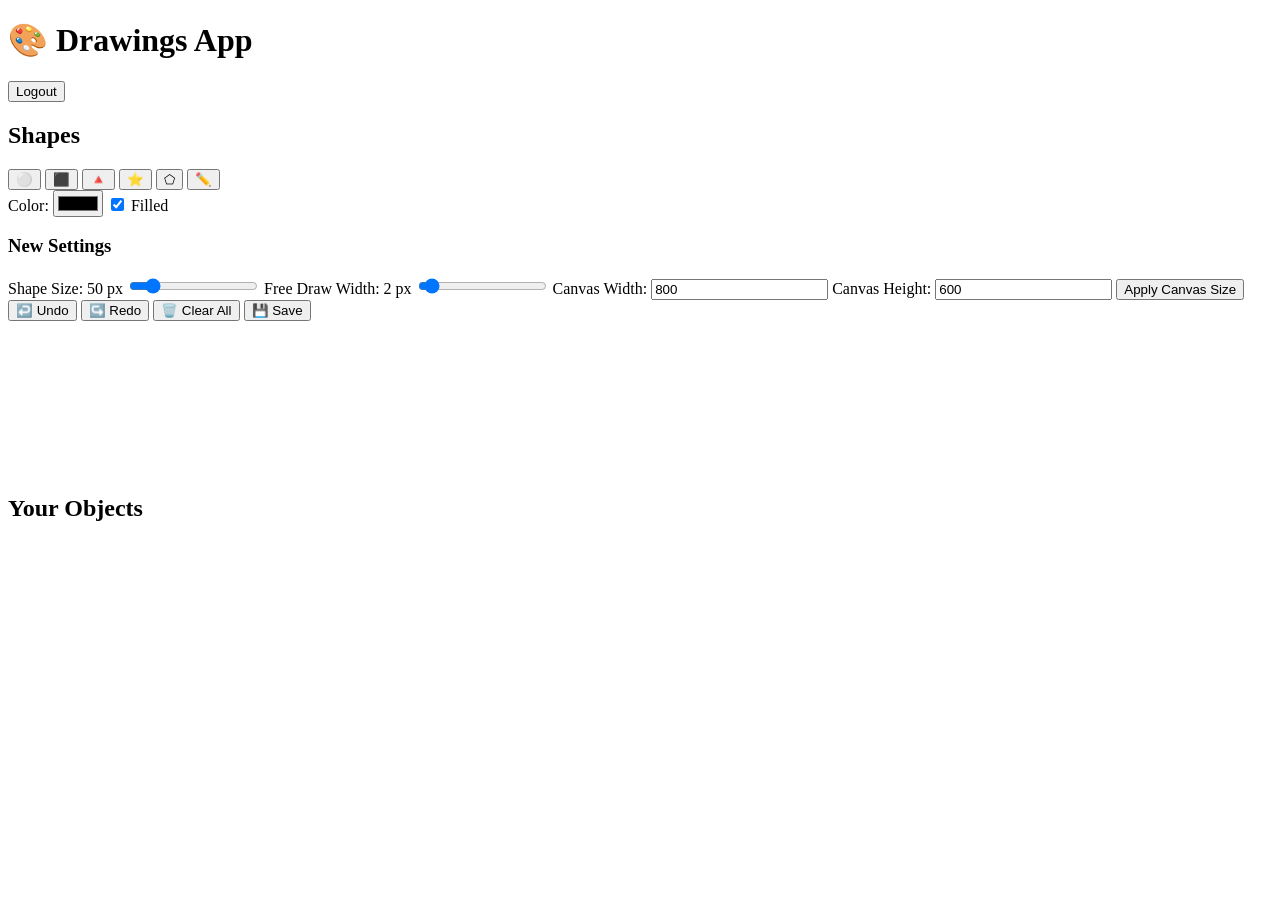
==== src/main/resources/templates/canvas.html @ 93cc2b41 "Add templates placeholders and static js and css" ====
<!DOCTYPE html>
<html lang="en">
<head>
    <meta charset="UTF-8">
    <meta name="viewport" content="width=device-width, initial-scale=1.0">
    <title>My Canvas - Drawings App</title>

    <link rel="stylesheet" href="/css/canvas.css">
    <link rel="stylesheet" href="/css/commons.css">
</head>
<body>
<header>
    <h1>🎨 Drawings App</h1>

    <div class="user-info">
        <form action="/logout" method="post" style="display:inline;">
            <button type="submit">Logout</button>
        </form>
    </div>
</header>

<main>
    <aside class="sidebar">
        <h2>Shapes</h2>

        <div class="shapes">
            <button class="shape-btn" data-shape="circle">⚪</button>
            <button class="shape-btn" data-shape="square">⬛</button>
            <button class="shape-btn" data-shape="triangle">🔺</button>
            <button class="shape-btn" data-shape="star7">⭐</button>
            <button class="shape-btn" data-shape="polygon">⬠</button>
            <button class="shape-btn" data-shape="free">✏️</button>
        </div>

        <div class="options">
            <label>Color:</label>
            <input type="color" id="colorPicker" value="#000000">

            <label class="switch">
                <input type="checkbox" id="fillToggle" checked>
                <span class="slider"></span>
            </label>
            <span id="fillLabel">Filled</span>
        </div>

        <h3>New Settings</h3>

        <label>
            Shape Size: <span id="shapeSizeLabel">50</span> px
        </label>
        <input type="range" id="shapeSize" min="10" max="300" value="50">

        <label>
            Free Draw Width: <span id="freeWidthLabel">2</span> px
        </label>
        <input type="range" id="freeWidth" min="1" max="20" value="2">

        <label>Canvas Width:</label>
        <input type="number" id="canvasWidth" value="800">

        <label>Canvas Height:</label>
        <input type="number" id="canvasHeight" value="600">

        <button id="applyCanvasSize">Apply Canvas Size</button>

        <div class="actions">
            <button id="undoBtn">↩️ Undo</button>
            <button id="redoBtn">↪️ Redo</button>
            <button id="clearBtn">🗑️ Clear All</button>
            <button id="saveBtn">💾 Save</button>
        </div>
    </aside>

    <section class="canvas-container">
        <canvas id="drawingCanvas"></canvas>
    </section>

    <aside class="object-history">
        <h2>Your Objects</h2>
        <ul id="objectList"></ul>
    </aside>
</main>

<script src="/js/canvas.js"></script>
</body>
</html>
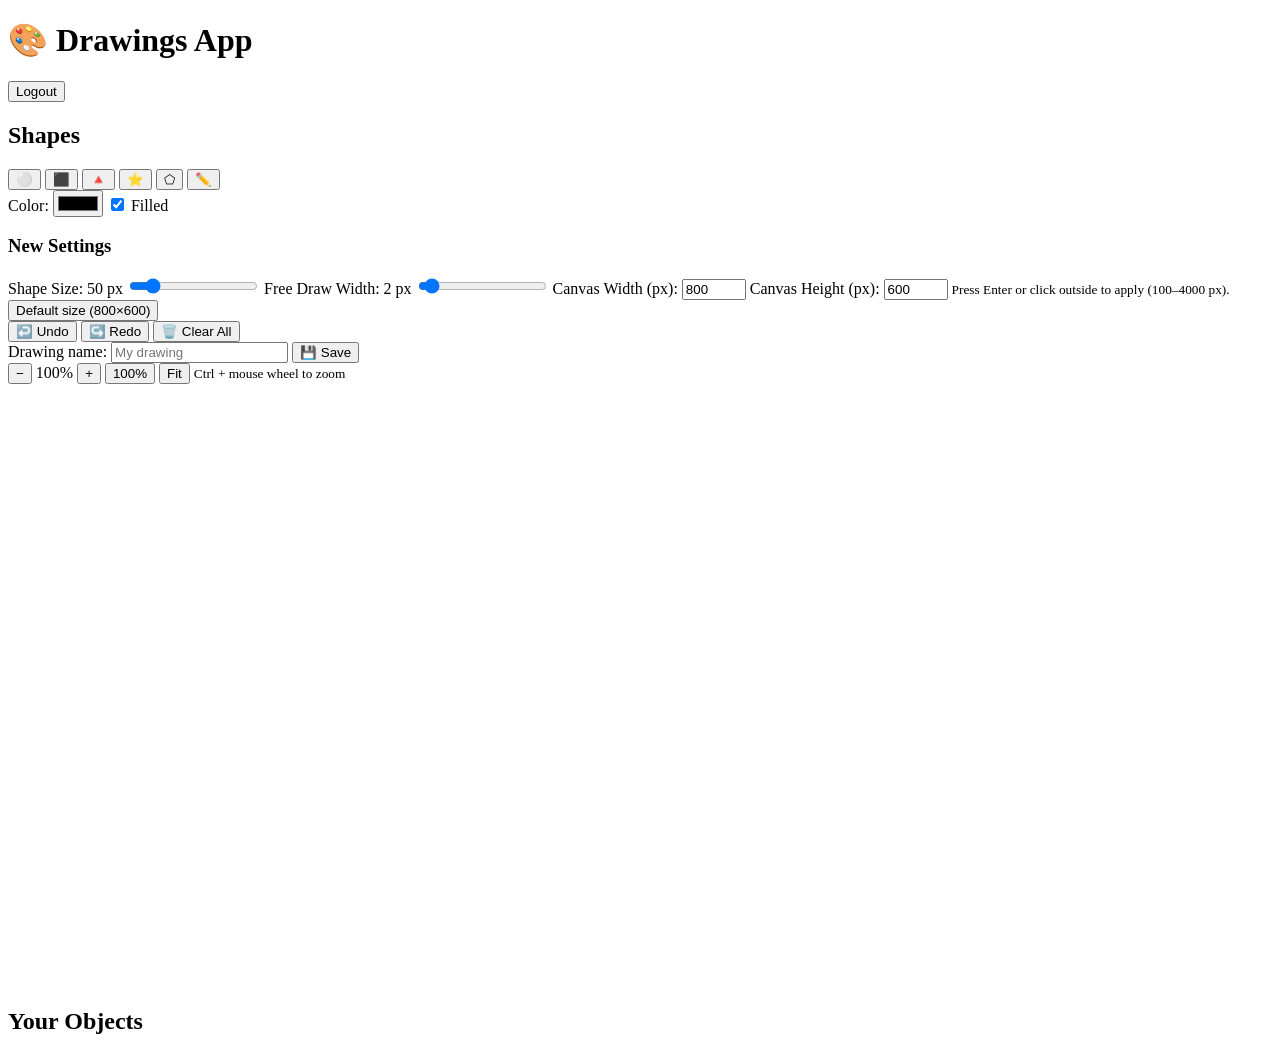
==== commit 5c778b41: "Fix frontend drawing issue and manage partially drawings in backend" ====
--- a/src/main/resources/templates/canvas.html
+++ b/src/main/resources/templates/canvas.html
@@ -1,42 +1,59 @@
 <!DOCTYPE html>
-<html lang="en">
+<html lang="en" xmlns:th="http://www.thymeleaf.org">
 <head>
     <meta charset="UTF-8">
     <meta name="viewport" content="width=device-width, initial-scale=1.0">
     <title>My Canvas - Drawings App</title>
 
-    <link rel="stylesheet" href="/css/canvas.css">
-    <link rel="stylesheet" href="/css/commons.css">
+    <link rel="icon" type="image/x-icon" th:href="@{/favicon.ico}">
+    <link rel="stylesheet" th:href="@{/css/canvas.css}">
+    <link rel="stylesheet" th:href="@{/css/commons.css}">
 </head>
 <body>
+
 <header>
     <h1>🎨 Drawings App</h1>
 
     <div class="user-info">
-        <form action="/logout" method="post" style="display:inline;">
+        <form th:action="@{/logout}" method="post">
             <button type="submit">Logout</button>
         </form>
     </div>
 </header>
+
+<!-- In-app messages. The backend can fill data-initial-message
+     (e.g. th:attr="data-initial-message=${message},data-initial-type=${messageType}") -->
+<div id="appMessage" class="app-message" role="status" aria-live="polite" hidden></div>
 
 <main>
     <aside class="sidebar">
         <h2>Shapes</h2>
 
         <div class="shapes">
-            <button class="shape-btn" data-shape="circle">⚪</button>
-            <button class="shape-btn" data-shape="square">⬛</button>
-            <button class="shape-btn" data-shape="triangle">🔺</button>
-            <button class="shape-btn" data-shape="star7">⭐</button>
-            <button class="shape-btn" data-shape="polygon">⬠</button>
-            <button class="shape-btn" data-shape="free">✏️</button>
+            <button type="button" class="shape-btn"
+                    data-shape="circle" aria-label="Circle">⚪</button>
+            <button type="button" class="shape-btn"
+                    data-shape="square" aria-label="Square">⬛</button>
+            <button type="button" class="shape-btn"
+                    data-shape="triangle" aria-label="Triangle">🔺</button>
+            <button type="button" class="shape-btn"
+                    data-shape="star7" aria-label="Star">⭐</button>
+            <button type="button" class="shape-btn"
+                    data-shape="polygon" aria-label="Polygon">⬠</button>
+            <button type="button" class="shape-btn"
+                    data-shape="free" aria-label="Free drawing">✏️</button>
+        </div>
+
+        <div id="polygonOptions" hidden>
+            <label for="polygonSides">Polygon sides:</label>
+            <input type="number" id="polygonSides" value="5" min="3" max="50" step="1">
         </div>
 
         <div class="options">
-            <label>Color:</label>
+            <label for="colorPicker">Color:</label>
             <input type="color" id="colorPicker" value="#000000">
 
-            <label class="switch">
+            <label class="switch" for="fillToggle">
                 <input type="checkbox" id="fillToggle" checked>
                 <span class="slider"></span>
             </label>
@@ -45,34 +62,62 @@
 
         <h3>New Settings</h3>
 
-        <label>
+        <label for="shapeSize">
             Shape Size: <span id="shapeSizeLabel">50</span> px
         </label>
         <input type="range" id="shapeSize" min="10" max="300" value="50">
 
-        <label>
+        <label for="freeWidth">
             Free Draw Width: <span id="freeWidthLabel">2</span> px
         </label>
         <input type="range" id="freeWidth" min="1" max="20" value="2">
 
-        <label>Canvas Width:</label>
-        <input type="number" id="canvasWidth" value="800">
+        <label for="canvasWidth">Canvas Width (px):</label>
+        <input type="number" id="canvasWidth" value="800" min="100" max="4000" step="1">
 
-        <label>Canvas Height:</label>
-        <input type="number" id="canvasHeight" value="600">
+        <label for="canvasHeight">Canvas Height (px):</label>
+        <input type="number" id="canvasHeight" value="600" min="100" max="4000" step="1">
 
-        <button id="applyCanvasSize">Apply Canvas Size</button>
+        <small class="hint">Press Enter or click outside to apply (100–4000 px).</small>
+
+        <button type="button" id="resetCanvasSize">Default size (800×600)</button>
 
         <div class="actions">
-            <button id="undoBtn">↩️ Undo</button>
-            <button id="redoBtn">↪️ Redo</button>
-            <button id="clearBtn">🗑️ Clear All</button>
-            <button id="saveBtn">💾 Save</button>
+            <button type="button" id="undoBtn">↩️ Undo</button>
+            <button type="button" id="redoBtn">↪️ Redo</button>
+            <button type="button" id="clearBtn">🗑️ Clear All</button>
+
+            <form id="saveForm" th:action="@{/canvas/save}" method="post" novalidate>
+                <label for="drawingName">Drawing name:</label>
+                <input type="text"
+                       id="drawingName"
+                       name="drawingName"
+                       placeholder="My drawing">
+
+                <input type="hidden" id="drawingData" name="drawingData">
+
+                <button type="submit" id="saveBtn">💾 Save</button>
+            </form>
         </div>
     </aside>
 
-    <section class="canvas-container">
-        <canvas id="drawingCanvas"></canvas>
+    <section class="canvas-area">
+        <div class="zoom-bar" role="group" aria-label="Zoom">
+            <button type="button" id="zoomOutBtn" title="Zoom out" aria-label="Zoom out">−</button>
+            <span id="zoomLabel" class="zoom-label">100%</span>
+            <button type="button" id="zoomInBtn" title="Zoom in" aria-label="Zoom in">+</button>
+            <button type="button" id="zoomResetBtn" title="Actual size">100%</button>
+            <button type="button" id="zoomFitBtn" title="Fit to window">Fit</button>
+            <small class="hint">Ctrl + mouse wheel to zoom</small>
+        </div>
+
+        <div class="canvas-container" id="canvasContainer">
+            <div class="canvas-frame">
+                <canvas id="drawingCanvas" width="800" height="600">
+                    Your browser does not support the canvas element.
+                </canvas>
+            </div>
+        </div>
     </section>
 
     <aside class="object-history">
@@ -81,6 +126,6 @@
     </aside>
 </main>
 
-<script src="/js/canvas.js"></script>
+<script th:src="@{/js/canvas.js}"></script>
 </body>
 </html>
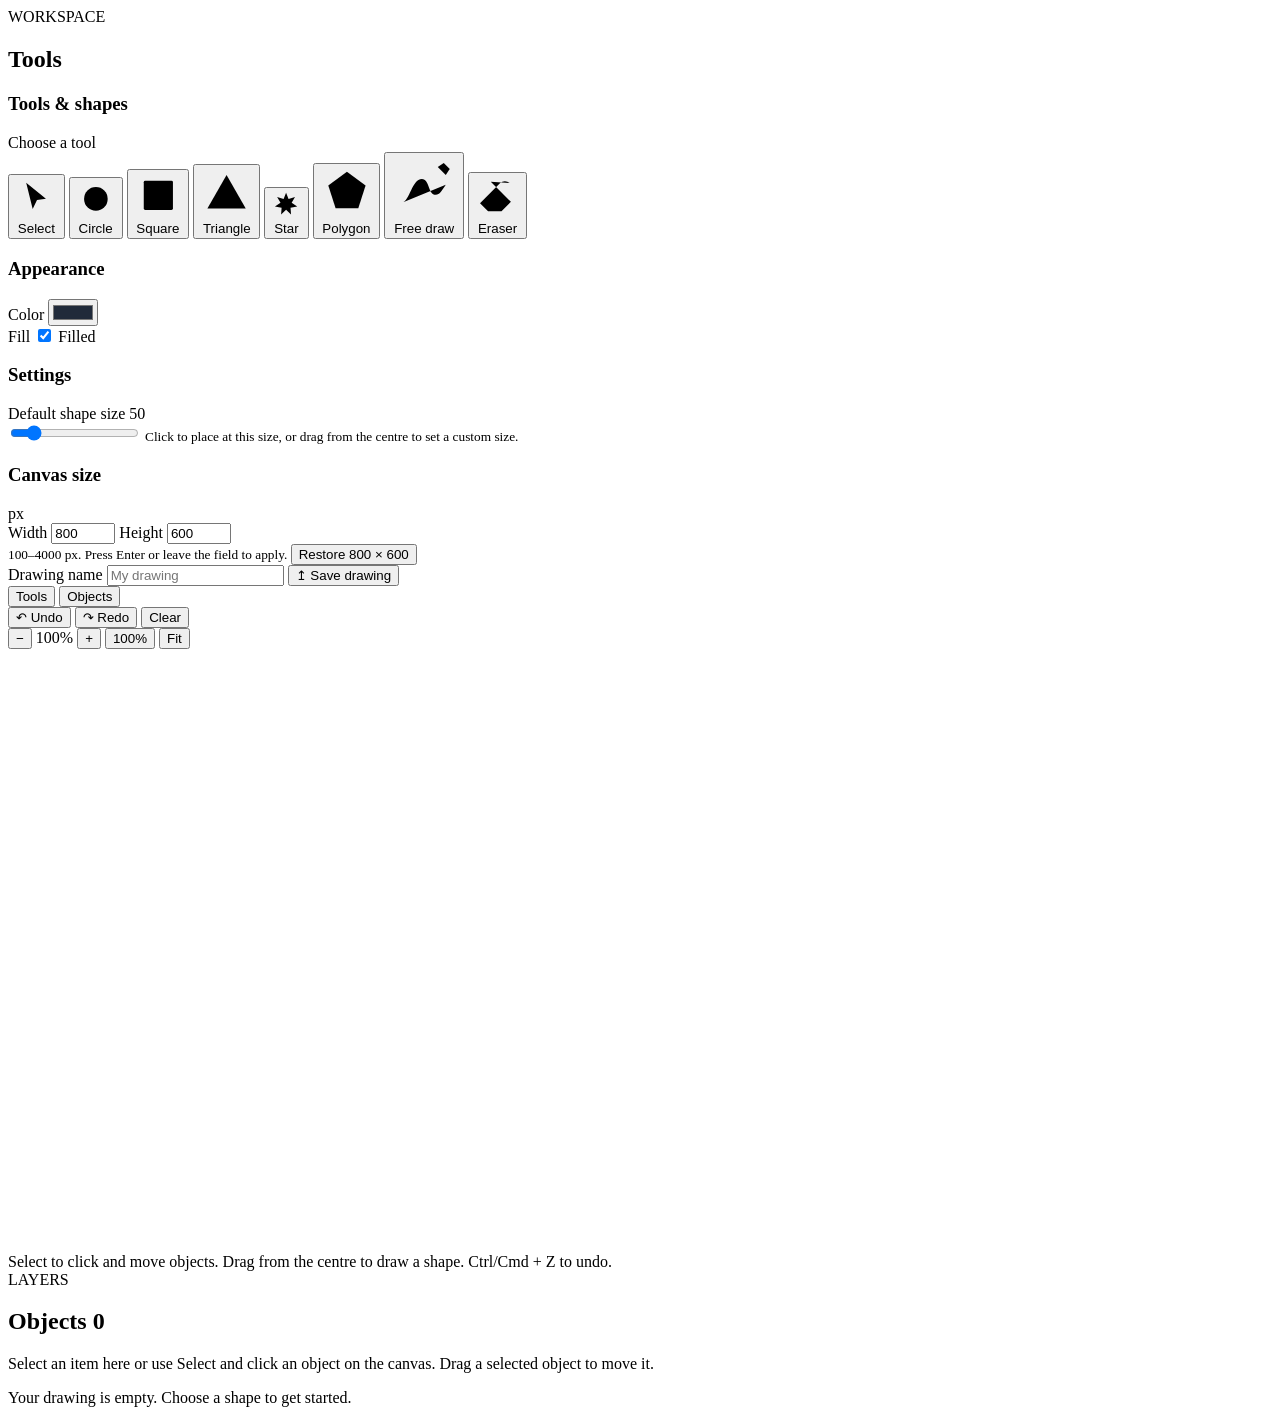
==== commit 77308e59: "Change styles to look more professional and refactor services" ====
--- a/src/main/resources/templates/canvas.html
+++ b/src/main/resources/templates/canvas.html
@@ -3,129 +3,617 @@
 <head>
     <meta charset="UTF-8">
     <meta name="viewport" content="width=device-width, initial-scale=1.0">
-    <title>My Canvas - Drawings App</title>
+    <meta name="theme-color" content="#17243a">
+
+    <title>Canvas Studio - Drawings App</title>
 
     <link rel="icon" type="image/x-icon" th:href="@{/favicon.ico}">
-    <link rel="stylesheet" th:href="@{/css/canvas.css}">
-    <link rel="stylesheet" th:href="@{/css/commons.css}">
+
+    <link rel="stylesheet" th:href="@{/css/commons.css(v=${#dates.createNow().time})}">
+    <link rel="stylesheet" th:href="@{/css/canvas.css(v=${#dates.createNow().time})}">
+    <link rel="stylesheet" th:href="@{/css/app-navbar.css(v=${#dates.createNow().time})}">
 </head>
+
 <body>
 
-<header>
-    <h1>🎨 Drawings App</h1>
-
-    <div class="user-info">
-        <form th:action="@{/logout}" method="post">
-            <button type="submit">Logout</button>
-        </form>
-    </div>
-</header>
-
-<!-- In-app messages. The backend can fill data-initial-message
-     (e.g. th:attr="data-initial-message=${message},data-initial-type=${messageType}") -->
-<div id="appMessage" class="app-message" role="status" aria-live="polite" hidden></div>
-
-<main>
-    <aside class="sidebar">
-        <h2>Shapes</h2>
-
-        <div class="shapes">
-            <button type="button" class="shape-btn"
-                    data-shape="circle" aria-label="Circle">⚪</button>
-            <button type="button" class="shape-btn"
-                    data-shape="square" aria-label="Square">⬛</button>
-            <button type="button" class="shape-btn"
-                    data-shape="triangle" aria-label="Triangle">🔺</button>
-            <button type="button" class="shape-btn"
-                    data-shape="star7" aria-label="Star">⭐</button>
-            <button type="button" class="shape-btn"
-                    data-shape="polygon" aria-label="Polygon">⬠</button>
-            <button type="button" class="shape-btn"
-                    data-shape="free" aria-label="Free drawing">✏️</button>
+<header th:replace="~{fragments/navbar :: navbar('canvas')}"></header>
+
+
+<div id="appMessage"
+     class="app-message"
+     role="status"
+     aria-live="polite"
+     hidden
+     th:attr="data-initial-message=${message},data-initial-type=${messageType}">
+</div>
+
+
+<main class="workspace">
+
+    <!-- ============================================
+         LEFT PANEL: TOOLS
+    ============================================= -->
+
+    <aside id="toolsPanel"
+           class="side-panel tools-panel"
+           aria-label="Drawing tools">
+
+        <div class="panel-heading">
+            <div>
+                <span class="eyebrow">WORKSPACE</span>
+                <h2>Tools</h2>
+            </div>
         </div>
 
-        <div id="polygonOptions" hidden>
-            <label for="polygonSides">Polygon sides:</label>
-            <input type="number" id="polygonSides" value="5" min="3" max="50" step="1">
-        </div>
-
-        <div class="options">
-            <label for="colorPicker">Color:</label>
-            <input type="color" id="colorPicker" value="#000000">
-
-            <label class="switch" for="fillToggle">
-                <input type="checkbox" id="fillToggle" checked>
-                <span class="slider"></span>
-            </label>
-            <span id="fillLabel">Filled</span>
-        </div>
-
-        <h3>New Settings</h3>
-
-        <label for="shapeSize">
-            Shape Size: <span id="shapeSizeLabel">50</span> px
-        </label>
-        <input type="range" id="shapeSize" min="10" max="300" value="50">
-
-        <label for="freeWidth">
-            Free Draw Width: <span id="freeWidthLabel">2</span> px
-        </label>
-        <input type="range" id="freeWidth" min="1" max="20" value="2">
-
-        <label for="canvasWidth">Canvas Width (px):</label>
-        <input type="number" id="canvasWidth" value="800" min="100" max="4000" step="1">
-
-        <label for="canvasHeight">Canvas Height (px):</label>
-        <input type="number" id="canvasHeight" value="600" min="100" max="4000" step="1">
-
-        <small class="hint">Press Enter or click outside to apply (100–4000 px).</small>
-
-        <button type="button" id="resetCanvasSize">Default size (800×600)</button>
-
-        <div class="actions">
-            <button type="button" id="undoBtn">↩️ Undo</button>
-            <button type="button" id="redoBtn">↪️ Redo</button>
-            <button type="button" id="clearBtn">🗑️ Clear All</button>
-
-            <form id="saveForm" th:action="@{/canvas/save}" method="post" novalidate>
-                <label for="drawingName">Drawing name:</label>
+
+        <section class="panel-section shape-section"
+                 aria-labelledby="toolsHeading">
+
+            <div class="section-heading">
+                <h3 id="toolsHeading">Tools & shapes</h3>
+                <span class="section-caption">Choose a tool</span>
+            </div>
+
+
+            <div class="shapes"
+                 role="group"
+                 aria-label="Drawing tools">
+
+                <button type="button"
+                        class="shape-btn"
+                        data-shape="select"
+                        aria-label="Select and move"
+                        aria-pressed="true"
+                        title="Select and move">
+
+                    <svg viewBox="0 0 32 32" aria-hidden="true">
+                        <path d="M8 4.5 23.5 17l-7 1.1-3.4 7.1L8 4.5Z"></path>
+                    </svg>
+
+                    <span>Select</span>
+                </button>
+
+
+                <button type="button"
+                        class="shape-btn"
+                        data-shape="circle"
+                        aria-label="Circle"
+                        aria-pressed="false"
+                        title="Circle">
+
+                    <svg viewBox="0 0 32 32" aria-hidden="true">
+                        <circle cx="16" cy="16" r="10"></circle>
+                    </svg>
+
+                    <span>Circle</span>
+                </button>
+
+
+                <button type="button"
+                        class="shape-btn"
+                        data-shape="square"
+                        aria-label="Square"
+                        aria-pressed="false"
+                        title="Square">
+
+                    <svg viewBox="0 0 32 32" aria-hidden="true">
+                        <rect x="6" y="6" width="20" height="20" rx="1"></rect>
+                    </svg>
+
+                    <span>Square</span>
+                </button>
+
+
+                <button type="button"
+                        class="shape-btn"
+                        data-shape="triangle"
+                        aria-label="Triangle"
+                        aria-pressed="false"
+                        title="Triangle">
+
+                    <svg viewBox="0 0 32 32" aria-hidden="true">
+                        <path d="M16 5 28 26H4Z"></path>
+                    </svg>
+
+                    <span>Triangle</span>
+                </button>
+
+
+                <button type="button"
+                        class="shape-btn"
+                        data-shape="star7"
+                        aria-label="Seven-pointed star"
+                        aria-pressed="false"
+                        title="Seven-pointed star">
+
+                    <svg viewBox="0 0 32 32" aria-hidden="true">
+                        <polygon points="
+                            16,3
+                            18.82,10.14
+                            26.16,7.89
+                            22.34,14.55
+                            28.67,18.89
+                            21.08,20.05
+                            21.64,27.71
+                            16,22.5
+                            10.36,27.71
+                            10.92,20.05
+                            3.33,18.89
+                            9.66,14.55
+                            5.84,7.89
+                            13.18,10.14
+                        "></polygon>
+                    </svg>
+
+                    <span>Star</span>
+                </button>
+
+
+                <button type="button"
+                        class="shape-btn"
+                        data-shape="polygon"
+                        aria-label="Polygon"
+                        aria-pressed="false"
+                        title="Polygon">
+
+                    <svg viewBox="0 0 32 32" aria-hidden="true">
+                        <polygon points="16,3.5 27.5,12 23,26 9,26 4.5,12"></polygon>
+                    </svg>
+
+                    <span>Polygon</span>
+                </button>
+
+
+                <button type="button"
+                        class="shape-btn"
+                        data-shape="free"
+                        aria-label="Free drawing"
+                        aria-pressed="false"
+                        title="Free drawing">
+
+                    <svg viewBox="0 0 32 32" aria-hidden="true">
+                        <path d="M5 24c4-1 5-12 10-12 4 0 3 8 7 8 2 0 3-2 5-5"></path>
+                        <path d="m23 6 3-2 3 3-2 3"></path>
+                    </svg>
+
+                    <span>Free draw</span>
+                </button>
+
+
+                <button type="button"
+                        class="shape-btn"
+                        data-shape="eraser"
+                        aria-label="Eraser"
+                        aria-pressed="false"
+                        title="Eraser">
+
+                    <svg viewBox="0 0 32 32" aria-hidden="true">
+                        <path d="m11 5 15 15-7 7H9L3 21 18 6a5 5 0 0 1 7 0"></path>
+                        <path d="m9 15 10 10M18 27h11"></path>
+                    </svg>
+
+                    <span>Eraser</span>
+                </button>
+
+            </div>
+
+
+            <div id="polygonOptions" class="sub-control" hidden>
+                <label for="polygonSides">Number of sides</label>
+
+                <input type="number"
+                       id="polygonSides"
+                       value="5"
+                       min="3"
+                       max="50"
+                       step="1">
+            </div>
+
+
+            <div id="starOptions" class="sub-control" hidden>
+                <label for="starPoints">Number of points</label>
+
+                <input type="number"
+                       id="starPoints"
+                       value="7"
+                       min="3"
+                       max="20"
+                       step="1">
+            </div>
+
+        </section>
+
+
+        <!-- APPEARANCE -->
+
+        <section class="panel-section"
+                 aria-labelledby="appearanceHeading">
+
+            <div class="section-heading">
+                <h3 id="appearanceHeading">Appearance</h3>
+            </div>
+
+            <div class="color-control" id="colorControls">
+                <label for="colorPicker">Color</label>
+
+                <input type="color"
+                       id="colorPicker"
+                       value="#202a3a"
+                       aria-label="Drawing color">
+            </div>
+
+
+            <div class="fill-control" id="fillControls">
+
+                <span class="control-label">Fill</span>
+
+                <label class="switch" for="fillToggle">
+                    <input type="checkbox" id="fillToggle" checked>
+                    <span class="switch-track"></span>
+                </label>
+
+                <span id="fillLabel" class="fill-state">Filled</span>
+
+            </div>
+
+        </section>
+
+
+        <!-- SETTINGS -->
+
+        <section class="panel-section"
+                 aria-labelledby="settingsHeading">
+
+            <div class="section-heading">
+                <h3 id="settingsHeading">Settings</h3>
+            </div>
+
+
+            <div class="range-control" id="shapeSizeControls">
+
+                <div class="range-heading">
+                    <label for="shapeSize">Default shape size</label>
+                    <output id="shapeSizeLabel" for="shapeSize">50</output>
+                </div>
+
+                <input type="range"
+                       id="shapeSize"
+                       min="10"
+                       max="300"
+                       value="50">
+
+                <small class="hint">
+                    Click to place at this size, or drag from the centre
+                    to set a custom size.
+                </small>
+
+            </div>
+
+
+            <div class="range-control" id="freeWidthControls" hidden>
+
+                <div class="range-heading">
+                    <label for="freeWidth" id="freeWidthTitle">Stroke width</label>
+                    <output id="freeWidthLabel" for="freeWidth">2</output>
+                </div>
+
+                <input type="range"
+                       id="freeWidth"
+                       min="1"
+                       max="80"
+                       value="2">
+
+            </div>
+
+
+            <div class="dimensions-control">
+
+                <div class="section-heading compact-heading">
+                    <h3>Canvas size</h3>
+                    <span>px</span>
+                </div>
+
+                <div class="dimension-fields">
+
+                    <label for="canvasWidth">
+                        Width
+
+                        <input type="number"
+                               id="canvasWidth"
+                               value="800"
+                               min="100"
+                               max="4000"
+                               step="1">
+                    </label>
+
+                    <label for="canvasHeight">
+                        Height
+
+                        <input type="number"
+                               id="canvasHeight"
+                               value="600"
+                               min="100"
+                               max="4000"
+                               step="1">
+                    </label>
+
+                </div>
+
+                <small class="hint">
+                    100–4000 px. Press Enter or leave the field to apply.
+                </small>
+
+                <button type="button"
+                        id="resetCanvasSize"
+                        class="secondary-button full-button">
+                    Restore 800 × 600
+                </button>
+
+            </div>
+
+        </section>
+
+
+        <!-- SAVE -->
+
+        <section class="panel-section save-section"
+                 aria-label="Save drawing">
+
+            <form id="saveForm"
+                  th:action="@{/canvas/save}"
+                  method="post"
+                  novalidate>
+
+                <label for="drawingName">Drawing name</label>
+
                 <input type="text"
                        id="drawingName"
                        name="drawingName"
                        placeholder="My drawing">
 
-                <input type="hidden" id="drawingData" name="drawingData">
-
-                <button type="submit" id="saveBtn">💾 Save</button>
+                <input type="hidden"
+                       id="drawingData"
+                       name="drawingData">
+
+                <input type="hidden"
+                       id="savedCanvasWidth"
+                       name="canvasWidth">
+
+                <input type="hidden"
+                       id="savedCanvasHeight"
+                       name="canvasHeight">
+
+                <button type="submit"
+                        id="saveBtn"
+                        class="save-button">
+
+                    <span aria-hidden="true">↥</span>
+                    Save drawing
+
+                </button>
+
             </form>
+
+        </section>
+
+    </aside>
+
+
+    <!-- ============================================
+         CENTRE: CANVAS
+    ============================================= -->
+
+    <section class="canvas-area"
+             aria-label="Canvas workspace">
+
+        <div class="canvas-toolbar">
+
+
+            <!-- PANEL VISIBILITY -->
+
+            <div class="toolbar-group workspace-panel-actions"
+                 role="group"
+                 aria-label="Workspace panels">
+
+                <button type="button"
+                        id="toggleToolsPanel"
+                        class="toolbar-button"
+                        aria-controls="toolsPanel"
+                        aria-expanded="true"
+                        title="Show or hide tools">
+                    Tools
+                </button>
+
+                <button type="button"
+                        id="toggleObjectsPanel"
+                        class="toolbar-button"
+                        aria-controls="objectsPanel"
+                        aria-expanded="true"
+                        title="Show or hide objects">
+                    Objects
+                </button>
+
+                <span class="toolbar-divider" aria-hidden="true"></span>
+
+            </div>
+
+
+            <!-- UNDO / REDO -->
+
+            <div class="toolbar-group history-actions"
+                 role="group"
+                 aria-label="Edit history">
+
+                <button type="button"
+                        id="undoBtn"
+                        class="toolbar-button"
+                        title="Undo (Ctrl+Z)"
+                        aria-label="Undo">
+                    ↶ <span>Undo</span>
+                </button>
+
+                <button type="button"
+                        id="redoBtn"
+                        class="toolbar-button"
+                        title="Redo (Ctrl+Y)"
+                        aria-label="Redo">
+                    ↷ <span>Redo</span>
+                </button>
+
+                <span class="toolbar-divider" aria-hidden="true"></span>
+
+                <button type="button"
+                        id="clearBtn"
+                        class="toolbar-button danger-button"
+                        title="Clear canvas">
+                    Clear
+                </button>
+
+            </div>
+
+
+            <!-- ZOOM -->
+
+            <div class="toolbar-group zoom-controls"
+                 role="group"
+                 aria-label="Zoom controls">
+
+                <button type="button"
+                        id="zoomOutBtn"
+                        class="zoom-button"
+                        title="Zoom out"
+                        aria-label="Zoom out">
+                    −
+                </button>
+
+                <span id="zoomLabel" class="zoom-label">100%</span>
+
+                <button type="button"
+                        id="zoomInBtn"
+                        class="zoom-button"
+                        title="Zoom in"
+                        aria-label="Zoom in">
+                    +
+                </button>
+
+                <span class="toolbar-divider" aria-hidden="true"></span>
+
+                <button type="button"
+                        id="zoomResetBtn"
+                        class="toolbar-button">
+                    100%
+                </button>
+
+                <button type="button"
+                        id="zoomFitBtn"
+                        class="toolbar-button">
+                    Fit
+                </button>
+
+            </div>
+
         </div>
+
+
+        <div class="canvas-container" id="canvasContainer">
+
+            <div class="canvas-frame">
+
+                <canvas id="drawingCanvas"
+                        width="800"
+                        height="600">
+
+                    Your browser does not support the canvas element.
+
+                </canvas>
+
+            </div>
+
+        </div>
+
+
+        <div class="canvas-hint">
+            Select to click and move objects. Drag from the centre to draw a shape.
+            Ctrl/Cmd + Z to undo.
+        </div>
+
+    </section>
+
+
+    <!-- ============================================
+         RIGHT: OBJECTS AND PROPERTIES
+    ============================================= -->
+
+    <aside id="objectsPanel"
+           class="side-panel object-history"
+           aria-label="Drawing objects and properties">
+
+        <div class="panel-heading object-panel-heading">
+            <div>
+                <span class="eyebrow">LAYERS</span>
+
+                <h2>
+                    Objects
+                    <span id="objectCount" class="object-count">0</span>
+                </h2>
+            </div>
+        </div>
+
+
+        <p class="panel-description">
+            Select an item here or use Select and click an object on the canvas.
+            Drag a selected object to move it.
+        </p>
+
+
+        <ul id="objectList" aria-live="polite"></ul>
+
+
+        <p class="empty-state" id="emptyObjectsHint">
+            Your drawing is empty. Choose a shape to get started.
+        </p>
+
+
+        <section id="selectedObjectEditor"
+                 class="selected-object-editor"
+                 aria-label="Selected object properties"
+                 hidden>
+
+            <div class="editor-heading">
+
+                <div>
+                    <span class="eyebrow">PROPERTIES</span>
+                    <h3 id="selectedObjectTitle">Selected object</h3>
+                </div>
+
+                <button type="button"
+                        id="clearSelectionBtn"
+                        class="clear-selection-button"
+                        title="Deselect object"
+                        aria-label="Deselect object">
+                    ×
+                </button>
+
+            </div>
+
+            <div id="selectedObjectFields"
+                 class="selected-object-fields">
+            </div>
+
+            <p class="editor-hint">
+                Changes are applied to the selected object.
+                Drag it on the canvas to move it.
+            </p>
+
+        </section>
+
     </aside>
 
-    <section class="canvas-area">
-        <div class="zoom-bar" role="group" aria-label="Zoom">
-            <button type="button" id="zoomOutBtn" title="Zoom out" aria-label="Zoom out">−</button>
-            <span id="zoomLabel" class="zoom-label">100%</span>
-            <button type="button" id="zoomInBtn" title="Zoom in" aria-label="Zoom in">+</button>
-            <button type="button" id="zoomResetBtn" title="Actual size">100%</button>
-            <button type="button" id="zoomFitBtn" title="Fit to window">Fit</button>
-            <small class="hint">Ctrl + mouse wheel to zoom</small>
-        </div>
-
-        <div class="canvas-container" id="canvasContainer">
-            <div class="canvas-frame">
-                <canvas id="drawingCanvas" width="800" height="600">
-                    Your browser does not support the canvas element.
-                </canvas>
-            </div>
-        </div>
-    </section>
-
-    <aside class="object-history">
-        <h2>Your Objects</h2>
-        <ul id="objectList"></ul>
-    </aside>
 </main>
 
-<script th:src="@{/js/canvas.js}"></script>
+
+<script th:src="@{/js/navbar.js(v=${#dates.createNow().time})}" defer></script>
+<script th:src="@{/js/canvas.js(v=${#dates.createNow().time})}"></script>
+
 </body>
 </html>
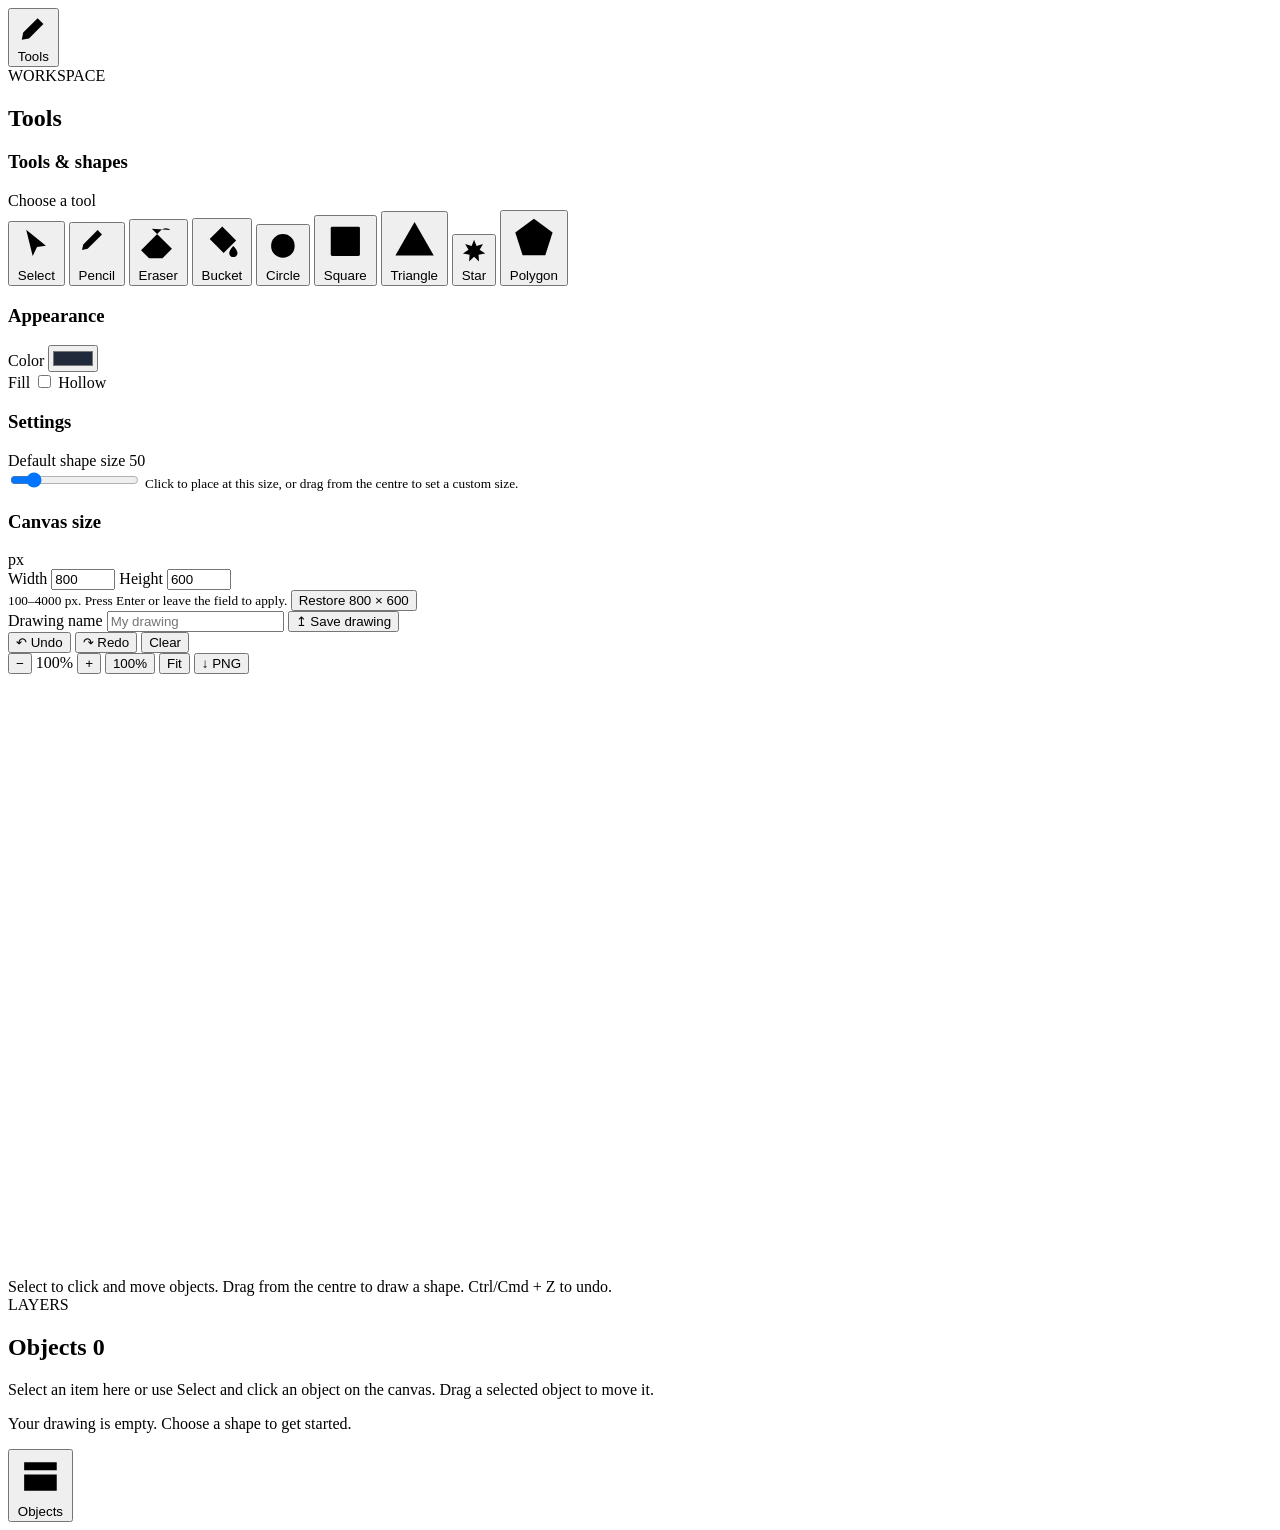
==== commit bd3b09b3: "Add theme button, refactor canvas.js into modules" ====
--- a/src/main/resources/templates/canvas.html
+++ b/src/main/resources/templates/canvas.html
@@ -11,13 +11,13 @@
 
     <link rel="stylesheet" th:href="@{/css/commons.css(v=${#dates.createNow().time})}">
     <link rel="stylesheet" th:href="@{/css/canvas.css(v=${#dates.createNow().time})}">
+    <link rel="stylesheet" th:href="@{/css/canvas-workspace-overrides.css(v=${#dates.createNow().time})}">
     <link rel="stylesheet" th:href="@{/css/app-navbar.css(v=${#dates.createNow().time})}">
 </head>
 
 <body>
 
 <header th:replace="~{fragments/navbar :: navbar('canvas')}"></header>
-
 
 <div id="appMessage"
      class="app-message"
@@ -30,9 +30,30 @@
 
 <main class="workspace">
 
-    <!-- ============================================
-         LEFT PANEL: TOOLS
-    ============================================= -->
+    <!-- LEFT WORKSPACE RAIL -->
+
+    <nav class="workspace-rail workspace-rail-left"
+         aria-label="Workspace navigation">
+
+        <button type="button"
+                id="toggleToolsPanel"
+                class="workspace-rail-button active"
+                aria-controls="toolsPanel"
+                aria-expanded="true"
+                aria-label="Hide tools"
+                title="Tools">
+
+            <svg viewBox="0 0 24 24" aria-hidden="true">
+                <path d="m4 20 5-1 10-10-4-4L5 15l-1 5ZM13.5 6.5l4 4M3 4h6M3 8h3M3 12h3"></path>
+            </svg>
+
+            <span>Tools</span>
+        </button>
+
+    </nav>
+
+
+    <!-- LEFT PANEL: TOOLS -->
 
     <aside id="toolsPanel"
            class="side-panel tools-panel"
@@ -50,7 +71,7 @@
                  aria-labelledby="toolsHeading">
 
             <div class="section-heading">
-                <h3 id="toolsHeading">Tools & shapes</h3>
+                <h3 id="toolsHeading">Tools &amp; shapes</h3>
                 <span class="section-caption">Choose a tool</span>
             </div>
 
@@ -58,6 +79,8 @@
             <div class="shapes"
                  role="group"
                  aria-label="Drawing tools">
+
+                <!-- SELECT -->
 
                 <button type="button"
                         class="shape-btn"
@@ -74,6 +97,62 @@
                 </button>
 
 
+                <!-- PENCIL -->
+
+                <button type="button"
+                        class="shape-btn"
+                        data-shape="pencil"
+                        aria-label="Pencil"
+                        aria-pressed="false"
+                        title="Pencil">
+
+                    <svg viewBox="0 0 32 32" aria-hidden="true">
+                        <path d="m4 20 4.5-1L20 7.5 16.5 4 5 15.5 4 20Z"></path>
+                        <path d="m14.5 6 3.5 3.5M4 20l5-1"></path>
+                    </svg>
+
+                    <span>Pencil</span>
+                </button>
+
+
+                <!-- ERASER -->
+
+                <button type="button"
+                        class="shape-btn"
+                        data-shape="eraser"
+                        aria-label="Eraser"
+                        aria-pressed="false"
+                        title="Eraser">
+
+                    <svg viewBox="0 0 32 32" aria-hidden="true">
+                        <path d="m11 5 15 15-7 7H9L3 21 18 6a5 5 0 0 1 7 0"></path>
+                        <path d="m9 15 10 10M18 27h11"></path>
+                    </svg>
+
+                    <span>Eraser</span>
+                </button>
+
+
+                <!-- BUCKET -->
+
+                <button type="button"
+                        class="shape-btn"
+                        data-shape="bucket"
+                        aria-label="Bucket fill"
+                        aria-pressed="false"
+                        title="Bucket fill">
+
+                    <svg viewBox="0 0 32 32" aria-hidden="true">
+                        <path d="m7 13 9-9 10 10-9 9L7 13Z"></path>
+                        <path d="m5 15 12 12M20 22h7M24 18c-2 2-3 4-3 5a3 3 0 0 0 6 0c0-1-1-3-3-5Z"></path>
+                    </svg>
+
+                    <span>Bucket</span>
+                </button>
+
+
+                <!-- CIRCLE -->
+
                 <button type="button"
                         class="shape-btn"
                         data-shape="circle"
@@ -89,6 +168,8 @@
                 </button>
 
 
+                <!-- SQUARE -->
+
                 <button type="button"
                         class="shape-btn"
                         data-shape="square"
@@ -104,6 +185,8 @@
                 </button>
 
 
+                <!-- TRIANGLE -->
+
                 <button type="button"
                         class="shape-btn"
                         data-shape="triangle"
@@ -118,6 +201,8 @@
                     <span>Triangle</span>
                 </button>
 
+
+                <!-- STAR -->
 
                 <button type="button"
                         class="shape-btn"
@@ -149,6 +234,8 @@
                 </button>
 
 
+                <!-- POLYGON -->
+
                 <button type="button"
                         class="shape-btn"
                         data-shape="polygon"
@@ -163,40 +250,10 @@
                     <span>Polygon</span>
                 </button>
 
-
-                <button type="button"
-                        class="shape-btn"
-                        data-shape="free"
-                        aria-label="Free drawing"
-                        aria-pressed="false"
-                        title="Free drawing">
-
-                    <svg viewBox="0 0 32 32" aria-hidden="true">
-                        <path d="M5 24c4-1 5-12 10-12 4 0 3 8 7 8 2 0 3-2 5-5"></path>
-                        <path d="m23 6 3-2 3 3-2 3"></path>
-                    </svg>
-
-                    <span>Free draw</span>
-                </button>
-
-
-                <button type="button"
-                        class="shape-btn"
-                        data-shape="eraser"
-                        aria-label="Eraser"
-                        aria-pressed="false"
-                        title="Eraser">
-
-                    <svg viewBox="0 0 32 32" aria-hidden="true">
-                        <path d="m11 5 15 15-7 7H9L3 21 18 6a5 5 0 0 1 7 0"></path>
-                        <path d="m9 15 10 10M18 27h11"></path>
-                    </svg>
-
-                    <span>Eraser</span>
-                </button>
-
-            </div>
-
+            </div>
+
+
+            <!-- POLYGON OPTIONS -->
 
             <div id="polygonOptions" class="sub-control" hidden>
                 <label for="polygonSides">Number of sides</label>
@@ -210,13 +267,15 @@
             </div>
 
 
+            <!-- STAR OPTIONS -->
+
             <div id="starOptions" class="sub-control" hidden>
                 <label for="starPoints">Number of points</label>
 
                 <input type="number"
                        id="starPoints"
                        value="7"
-                       min="3"
+                       min="4"
                        max="20"
                        step="1">
             </div>
@@ -248,11 +307,11 @@
                 <span class="control-label">Fill</span>
 
                 <label class="switch" for="fillToggle">
-                    <input type="checkbox" id="fillToggle" checked>
+                    <input type="checkbox" id="fillToggle">
                     <span class="switch-track"></span>
                 </label>
 
-                <span id="fillLabel" class="fill-state">Filled</span>
+                <span id="fillLabel" class="fill-state">Hollow</span>
 
             </div>
 
@@ -305,6 +364,8 @@
 
             </div>
 
+
+            <!-- CANVAS DIMENSIONS -->
 
             <div class="dimensions-control">
 
@@ -369,19 +430,23 @@
                 <input type="text"
                        id="drawingName"
                        name="drawingName"
-                       placeholder="My drawing">
+                       placeholder="My drawing"
+                       th:value="${drawingName != null ? drawingName : ''}">
 
                 <input type="hidden"
                        id="drawingData"
-                       name="drawingData">
+                       name="drawingData"
+                       th:value="${drawingData != null ? drawingData : ''}">
 
                 <input type="hidden"
                        id="savedCanvasWidth"
-                       name="canvasWidth">
+                       name="canvasWidth"
+                       th:value="${canvasWidth != null ? canvasWidth : 800}">
 
                 <input type="hidden"
                        id="savedCanvasHeight"
-                       name="canvasHeight">
+                       name="canvasHeight"
+                       th:value="${canvasHeight != null ? canvasHeight : 600}">
 
                 <button type="submit"
                         id="saveBtn"
@@ -399,44 +464,12 @@
     </aside>
 
 
-    <!-- ============================================
-         CENTRE: CANVAS
-    ============================================= -->
+    <!-- CENTRE: CANVAS -->
 
     <section class="canvas-area"
              aria-label="Canvas workspace">
 
         <div class="canvas-toolbar">
-
-
-            <!-- PANEL VISIBILITY -->
-
-            <div class="toolbar-group workspace-panel-actions"
-                 role="group"
-                 aria-label="Workspace panels">
-
-                <button type="button"
-                        id="toggleToolsPanel"
-                        class="toolbar-button"
-                        aria-controls="toolsPanel"
-                        aria-expanded="true"
-                        title="Show or hide tools">
-                    Tools
-                </button>
-
-                <button type="button"
-                        id="toggleObjectsPanel"
-                        class="toolbar-button"
-                        aria-controls="objectsPanel"
-                        aria-expanded="true"
-                        title="Show or hide objects">
-                    Objects
-                </button>
-
-                <span class="toolbar-divider" aria-hidden="true"></span>
-
-            </div>
-
 
             <!-- UNDO / REDO -->
 
@@ -472,7 +505,7 @@
             </div>
 
 
-            <!-- ZOOM -->
+            <!-- ZOOM / EXPORT -->
 
             <div class="toolbar-group zoom-controls"
                  role="group"
@@ -510,6 +543,15 @@
                     Fit
                 </button>
 
+                <span class="toolbar-divider" aria-hidden="true"></span>
+
+                <button type="button"
+                        id="exportPngBtn"
+                        class="toolbar-button export-button"
+                        title="Download drawing as PNG">
+                    ↓ PNG
+                </button>
+
             </div>
 
         </div>
@@ -521,7 +563,8 @@
 
                 <canvas id="drawingCanvas"
                         width="800"
-                        height="600">
+                        height="600"
+                        th:attr="width=${canvasWidth != null ? canvasWidth : 800},height=${canvasHeight != null ? canvasHeight : 600}">
 
                     Your browser does not support the canvas element.
 
@@ -540,15 +583,14 @@
     </section>
 
 
-    <!-- ============================================
-         RIGHT: OBJECTS AND PROPERTIES
-    ============================================= -->
+    <!-- RIGHT: OBJECTS AND PROPERTIES -->
 
     <aside id="objectsPanel"
            class="side-panel object-history"
            aria-label="Drawing objects and properties">
 
         <div class="panel-heading object-panel-heading">
+
             <div>
                 <span class="eyebrow">LAYERS</span>
 
@@ -557,6 +599,7 @@
                     <span id="objectCount" class="object-count">0</span>
                 </h2>
             </div>
+
         </div>
 
 
@@ -596,9 +639,11 @@
 
             </div>
 
+
             <div id="selectedObjectFields"
                  class="selected-object-fields">
             </div>
+
 
             <p class="editor-hint">
                 Changes are applied to the selected object.
@@ -609,11 +654,36 @@
 
     </aside>
 
+
+    <!-- RIGHT WORKSPACE RAIL -->
+
+    <nav class="workspace-rail workspace-rail-right"
+         aria-label="Workspace navigation">
+
+        <button type="button"
+                id="toggleObjectsPanel"
+                class="workspace-rail-button active"
+                aria-controls="objectsPanel"
+                aria-expanded="true"
+                aria-label="Hide objects"
+                title="Objects and properties">
+
+            <svg viewBox="0 0 24 24" aria-hidden="true">
+                <path d="M4 5h16v4H4zM4 11h16v8H4zM8 7h.01M8 15h.01M12 7h5M12 15h5"></path>
+            </svg>
+
+            <span>Objects</span>
+        </button>
+
+    </nav>
+
 </main>
 
 
-<script th:src="@{/js/navbar.js(v=${#dates.createNow().time})}" defer></script>
-<script th:src="@{/js/canvas.js(v=${#dates.createNow().time})}"></script>
+<script th:src="@{/js/app-navbar.js(v=${#dates.createNow().time})}" defer></script>
+
+<!-- This is the entry point; its imports load the modules inside /js/canvas/ -->
+<script type="module" th:src="@{/js/canvas.js(v=${#dates.createNow().time})}"></script>
 
 </body>
 </html>
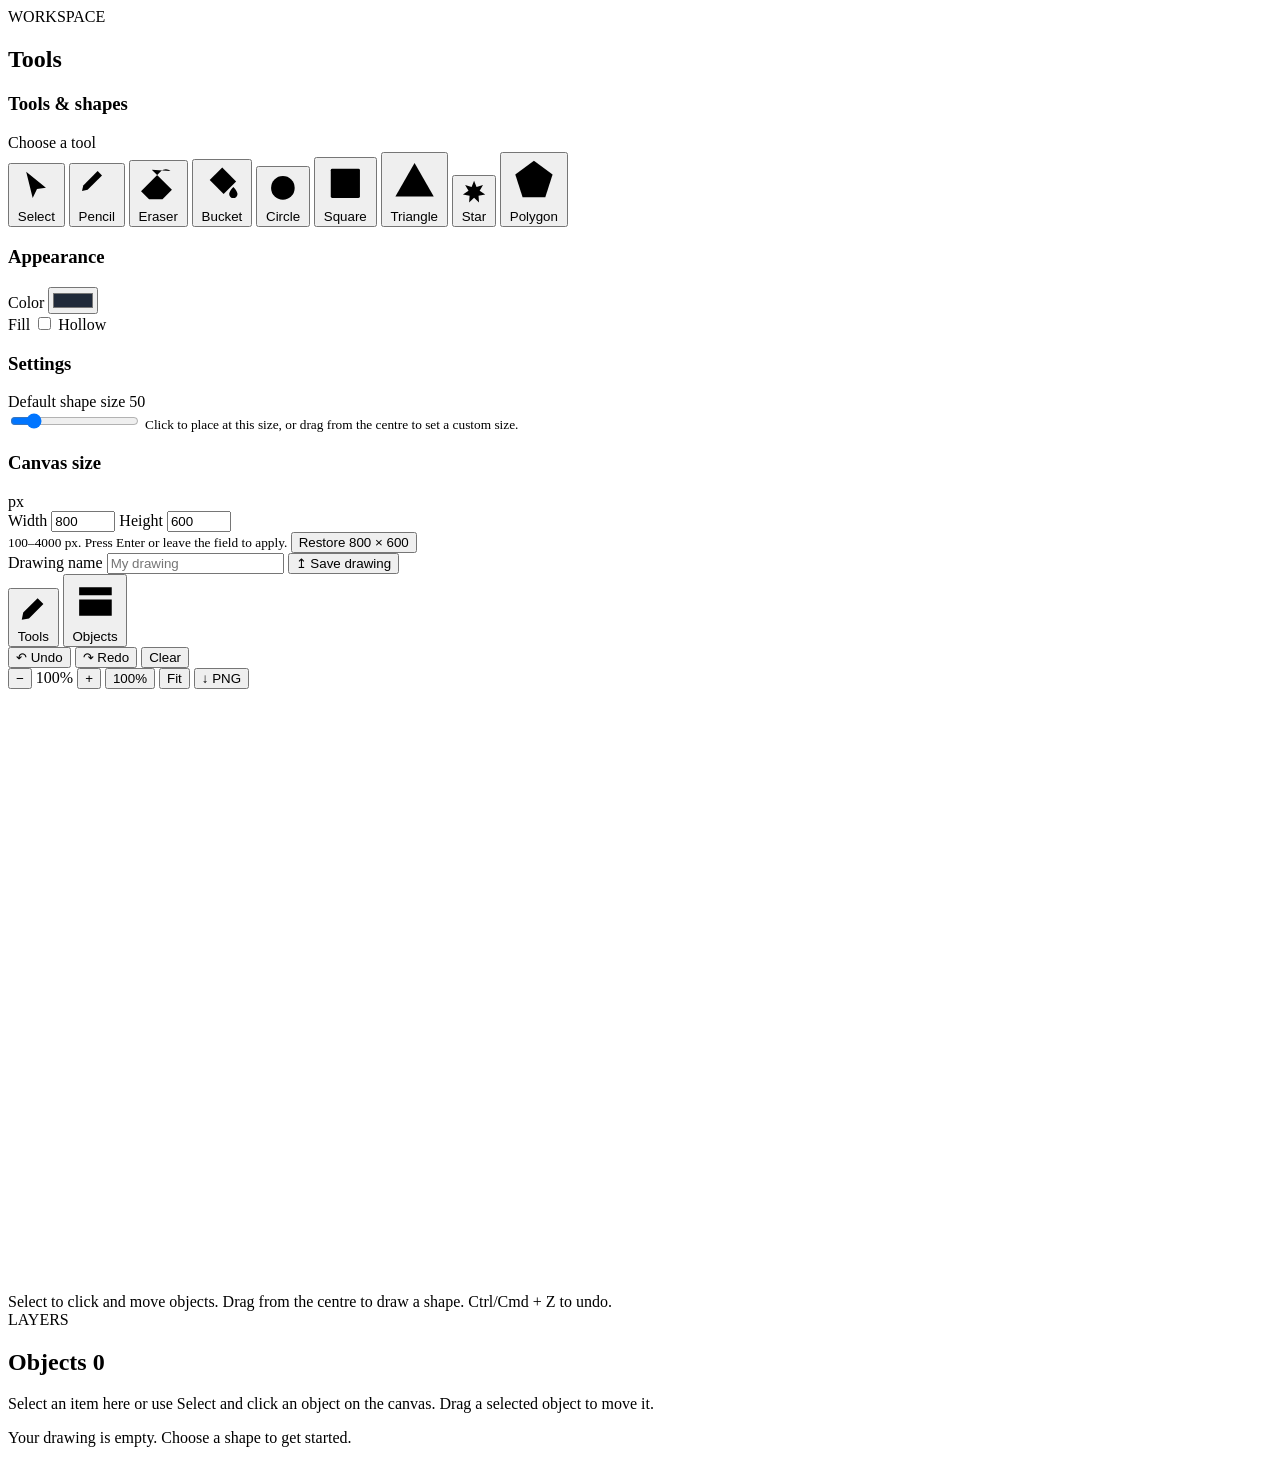
==== commit a4df60cc: "Change tools and objects usability and fix history overlapping changes to figures" ====
--- a/src/main/resources/templates/canvas.html
+++ b/src/main/resources/templates/canvas.html
@@ -1,3 +1,4 @@
+
 <!DOCTYPE html>
 <html lang="en" xmlns:th="http://www.thymeleaf.org">
 <head>
@@ -30,29 +31,6 @@
 
 <main class="workspace">
 
-    <!-- LEFT WORKSPACE RAIL -->
-
-    <nav class="workspace-rail workspace-rail-left"
-         aria-label="Workspace navigation">
-
-        <button type="button"
-                id="toggleToolsPanel"
-                class="workspace-rail-button active"
-                aria-controls="toolsPanel"
-                aria-expanded="true"
-                aria-label="Hide tools"
-                title="Tools">
-
-            <svg viewBox="0 0 24 24" aria-hidden="true">
-                <path d="m4 20 5-1 10-10-4-4L5 15l-1 5ZM13.5 6.5l4 4M3 4h6M3 8h3M3 12h3"></path>
-            </svg>
-
-            <span>Tools</span>
-        </button>
-
-    </nav>
-
-
     <!-- LEFT PANEL: TOOLS -->
 
     <aside id="toolsPanel"
@@ -80,8 +58,6 @@
                  role="group"
                  aria-label="Drawing tools">
 
-                <!-- SELECT -->
-
                 <button type="button"
                         class="shape-btn"
                         data-shape="select"
@@ -97,8 +73,6 @@
                 </button>
 
 
-                <!-- PENCIL -->
-
                 <button type="button"
                         class="shape-btn"
                         data-shape="pencil"
@@ -115,8 +89,6 @@
                 </button>
 
 
-                <!-- ERASER -->
-
                 <button type="button"
                         class="shape-btn"
                         data-shape="eraser"
@@ -133,8 +105,6 @@
                 </button>
 
 
-                <!-- BUCKET -->
-
                 <button type="button"
                         class="shape-btn"
                         data-shape="bucket"
@@ -151,8 +121,6 @@
                 </button>
 
 
-                <!-- CIRCLE -->
-
                 <button type="button"
                         class="shape-btn"
                         data-shape="circle"
@@ -168,8 +136,6 @@
                 </button>
 
 
-                <!-- SQUARE -->
-
                 <button type="button"
                         class="shape-btn"
                         data-shape="square"
@@ -185,8 +151,6 @@
                 </button>
 
 
-                <!-- TRIANGLE -->
-
                 <button type="button"
                         class="shape-btn"
                         data-shape="triangle"
@@ -201,8 +165,6 @@
                     <span>Triangle</span>
                 </button>
 
-
-                <!-- STAR -->
 
                 <button type="button"
                         class="shape-btn"
@@ -234,8 +196,6 @@
                 </button>
 
 
-                <!-- POLYGON -->
-
                 <button type="button"
                         class="shape-btn"
                         data-shape="polygon"
@@ -252,8 +212,6 @@
 
             </div>
 
-
-            <!-- POLYGON OPTIONS -->
 
             <div id="polygonOptions" class="sub-control" hidden>
                 <label for="polygonSides">Number of sides</label>
@@ -266,8 +224,6 @@
                        step="1">
             </div>
 
-
-            <!-- STAR OPTIONS -->
 
             <div id="starOptions" class="sub-control" hidden>
                 <label for="starPoints">Number of points</label>
@@ -464,12 +420,67 @@
     </aside>
 
 
+    <!-- RESIZE TOOLS PANEL -->
+
+    <div id="toolsResizeHandle"
+         class="panel-resize-handle"
+         role="separator"
+         aria-orientation="vertical"
+         aria-label="Resize tools panel"
+         aria-valuemin="220"
+         aria-valuemax="420"
+         aria-valuenow="286"
+         tabindex="0"
+         title="Drag to resize Tools">
+    </div>
+
+
     <!-- CENTRE: CANVAS -->
 
     <section class="canvas-area"
              aria-label="Canvas workspace">
 
         <div class="canvas-toolbar">
+
+            <!-- PANEL VISIBILITY -->
+
+            <div class="toolbar-group panel-toggle-actions"
+                 role="group"
+                 aria-label="Workspace panels">
+
+                <button type="button"
+                        id="toggleToolsPanel"
+                        class="panel-toggle-button active"
+                        aria-controls="toolsPanel"
+                        aria-expanded="true"
+                        aria-label="Hide tools panel"
+                        title="Show or hide Tools">
+
+                    <svg viewBox="0 0 24 24" aria-hidden="true">
+                        <path d="m4 20 5-1 10-10-4-4L5 15l-1 5ZM13.5 6.5l4 4M3 4h6M3 8h3M3 12h3"></path>
+                    </svg>
+
+                    <span>Tools</span>
+                </button>
+
+
+                <button type="button"
+                        id="toggleObjectsPanel"
+                        class="panel-toggle-button active"
+                        aria-controls="objectsPanel"
+                        aria-expanded="true"
+                        aria-label="Hide objects panel"
+                        title="Show or hide Objects">
+
+                    <svg viewBox="0 0 24 24" aria-hidden="true">
+                        <path d="M4 5h16v4H4zM4 11h16v8H4zM8 7h.01M8 15h.01M12 7h5M12 15h5"></path>
+                    </svg>
+
+                    <span>Objects</span>
+                </button>
+
+            </div>
+
 
             <!-- UNDO / REDO -->
 
@@ -583,7 +594,22 @@
     </section>
 
 
-    <!-- RIGHT: OBJECTS AND PROPERTIES -->
+    <!-- RESIZE OBJECTS PANEL -->
+
+    <div id="objectsResizeHandle"
+         class="panel-resize-handle"
+         role="separator"
+         aria-orientation="vertical"
+         aria-label="Resize objects panel"
+         aria-valuemin="220"
+         aria-valuemax="420"
+         aria-valuenow="310"
+         tabindex="0"
+         title="Drag to resize Objects">
+    </div>
+
+
+    <!-- RIGHT PANEL: OBJECTS AND PROPERTIES -->
 
     <aside id="objectsPanel"
            class="side-panel object-history"
@@ -654,36 +680,14 @@
 
     </aside>
 
-
-    <!-- RIGHT WORKSPACE RAIL -->
-
-    <nav class="workspace-rail workspace-rail-right"
-         aria-label="Workspace navigation">
-
-        <button type="button"
-                id="toggleObjectsPanel"
-                class="workspace-rail-button active"
-                aria-controls="objectsPanel"
-                aria-expanded="true"
-                aria-label="Hide objects"
-                title="Objects and properties">
-
-            <svg viewBox="0 0 24 24" aria-hidden="true">
-                <path d="M4 5h16v4H4zM4 11h16v8H4zM8 7h.01M8 15h.01M12 7h5M12 15h5"></path>
-            </svg>
-
-            <span>Objects</span>
-        </button>
-
-    </nav>
-
 </main>
 
 
 <script th:src="@{/js/app-navbar.js(v=${#dates.createNow().time})}" defer></script>
 
-<!-- This is the entry point; its imports load the modules inside /js/canvas/ -->
-<script type="module" th:src="@{/js/canvas.js(v=${#dates.createNow().time})}"></script>
+<script type="module"
+        th:src="@{/js/canvas.js(v=${#dates.createNow().time})}">
+</script>
 
 </body>
-</html>+</html>
